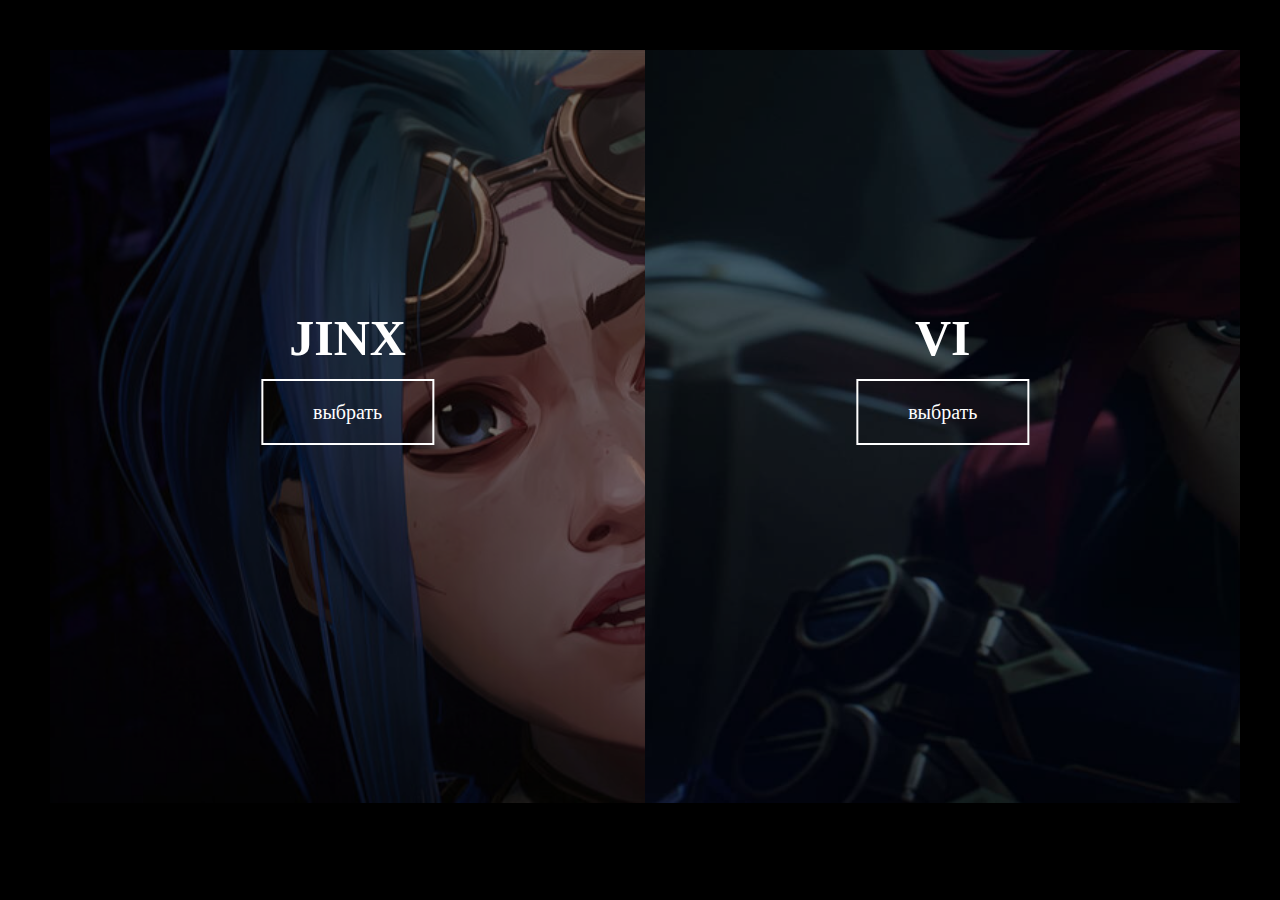
==== index.html @ bac21f79 "my first commit" ====
<!DOCTYPE html>
<html lang="en">
  <head>
    <meta charset="UTF-8" />
    <meta http-equiv="X-UA-Compatible" content="IE=edge" />
    <meta name="viewport" content="width=device-width, initial-scale=1.0" />
    <title>Document</title>
    <link rel="stylesheet" href="./style.css" />
  </head>
  <body>
    <div class="container">
      <div class="split right">
        <div class="text">
          <h1>VI</h1>
          <a href="./vi&jinx/vi.html">выбрать</a>
        </div>
      </div>

      <div class="split left">
        <div class="text">
          <h1>JINX</h1>
          <a href="./vi&jinx/jinx.html">выбрать</a>
        </div>
      </div>
    </div>

    <script src="./script.js"></script>
  </body>
</html>
---- style.css ----
body {
  margin: 40px 0 0;
  height: 90vh;
  background-color: rgb(0, 0, 0);
}
.container {
  position: relative;
  left: 50px;
  top: 10px;
  width: 93%;
  height: 93%;
  background-color: #333;
}
.split {
  position: absolute;
  width: 50%;
  height: 100%;
  transition: all 0.9s 0s ease-out;
}
.split.right {
  right: 0;
  background: linear-gradient(rgba(0, 0, 0, 0.5), rgba(0, 0, 0, 0.5)),
    url(./vi.jpg);
  background-size: cover;
}

.split.right:hover{
  background:linear-gradient(rgba(0, 0, 0, 0), rgba(0, 0, 0, 0)),
  url(./vi.jpg);
  background-size: cover;
}
.split.left {
  left: 0;
  background: linear-gradient(rgba(0, 0, 0, 0.5), rgba(0, 0, 0, 0.5)),
  url(./jinx.jpg);
  background-size: cover;
}

.split.left:hover{
  background:linear-gradient(rgba(0, 0, 0, 0), rgba(0, 0, 0, 0)),
  url(./jinx.jpg);
  background-size: cover;
}
.text {
  position: absolute;
  text-align: center;
  left: 50%;
  transform: translateX(-50%);
  top: 30%;
}
.text h1 {
  color: #fff;
  font-size: 50px;
}
.text a {
  border: 2px solid #fff;
  text-decoration: none;
  color: #fff;
  padding: 20px 50px;
  font-size: 20px;
}
.text a:hover
{
  background-color: rgba(255, 0, 0, 0.486);
  font-size: 25px;
  padding: 25px 55px;
  border: none;
  box-shadow: 0 0 15px #cef2ff, 0 0 30px #98e4ff; 
}

.text a:first-child{
  background-color: rgba(23, 0, 233, 0.486);
}

.hover-left .left {
  width: 70%;
}
.hover-left .right {
  width: 30%;
}

.hover-right .right {
  width: 70%;
}
.hover-right .left {
  width: 30%;
}
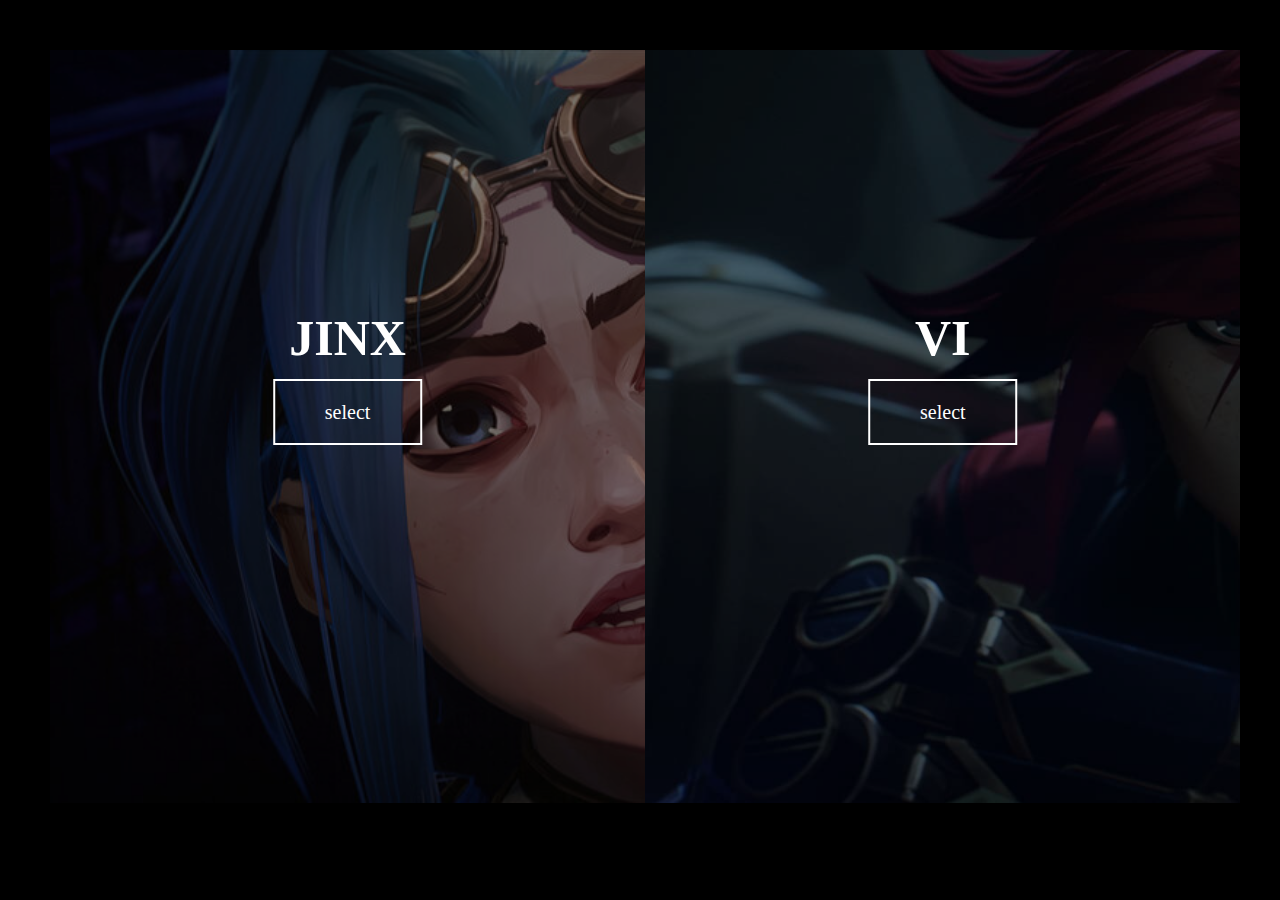
==== commit 23a78011: "change text in button" ====
--- a/index.html
+++ b/index.html
@@ -12,14 +12,14 @@
       <div class="split right">
         <div class="text">
           <h1>VI</h1>
-          <a href="./vi&jinx/vi.html">выбрать</a>
+          <a href="./vi&jinx/vi.html">select</a>
         </div>
       </div>
 
       <div class="split left">
         <div class="text">
           <h1>JINX</h1>
-          <a href="./vi&jinx/jinx.html">выбрать</a>
+          <a href="./vi&jinx/jinx.html">select</a>
         </div>
       </div>
     </div>
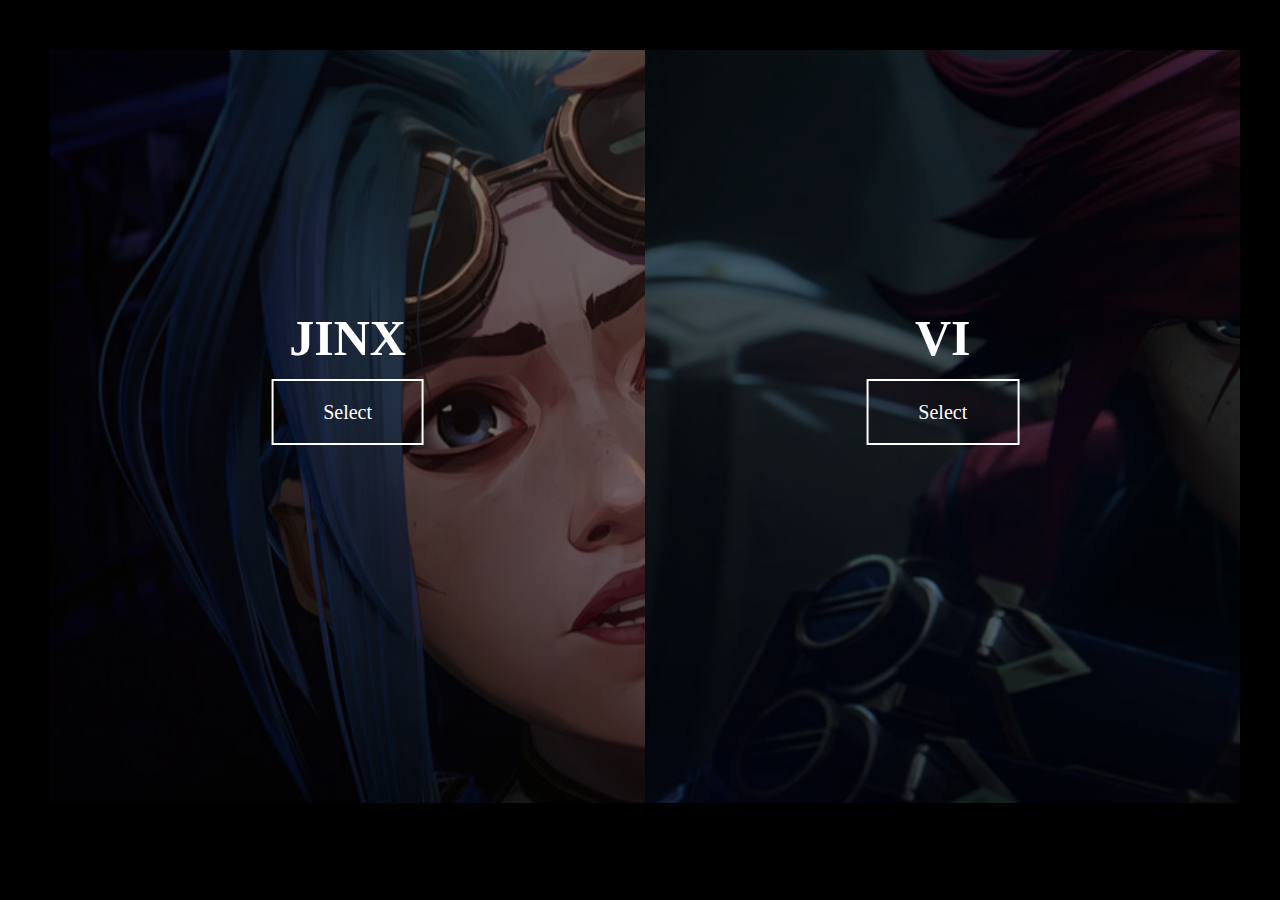
==== commit b91c2e92: "create 2 pages aboute Vi and Jinx" ====
--- a/index.html
+++ b/index.html
@@ -12,14 +12,14 @@
       <div class="split right">
         <div class="text">
           <h1>VI</h1>
-          <a href="./vi&jinx/vi.html">select</a>
+          <a href="./vi&jinx/vi.html">Select</a>
         </div>
       </div>
 
       <div class="split left">
         <div class="text">
           <h1>JINX</h1>
-          <a href="./vi&jinx/jinx.html">select</a>
+          <a href="./vi&jinx/jinx.html">Select</a>
         </div>
       </div>
     </div>
--- a/style.css
+++ b/style.css
@@ -61,7 +61,7 @@
 }
 .text a:hover
 {
-  background-color: rgba(255, 0, 0, 0.486);
+  background-color: rgba(255, 115, 0, 0.651);
   font-size: 25px;
   padding: 25px 55px;
   border: none;
